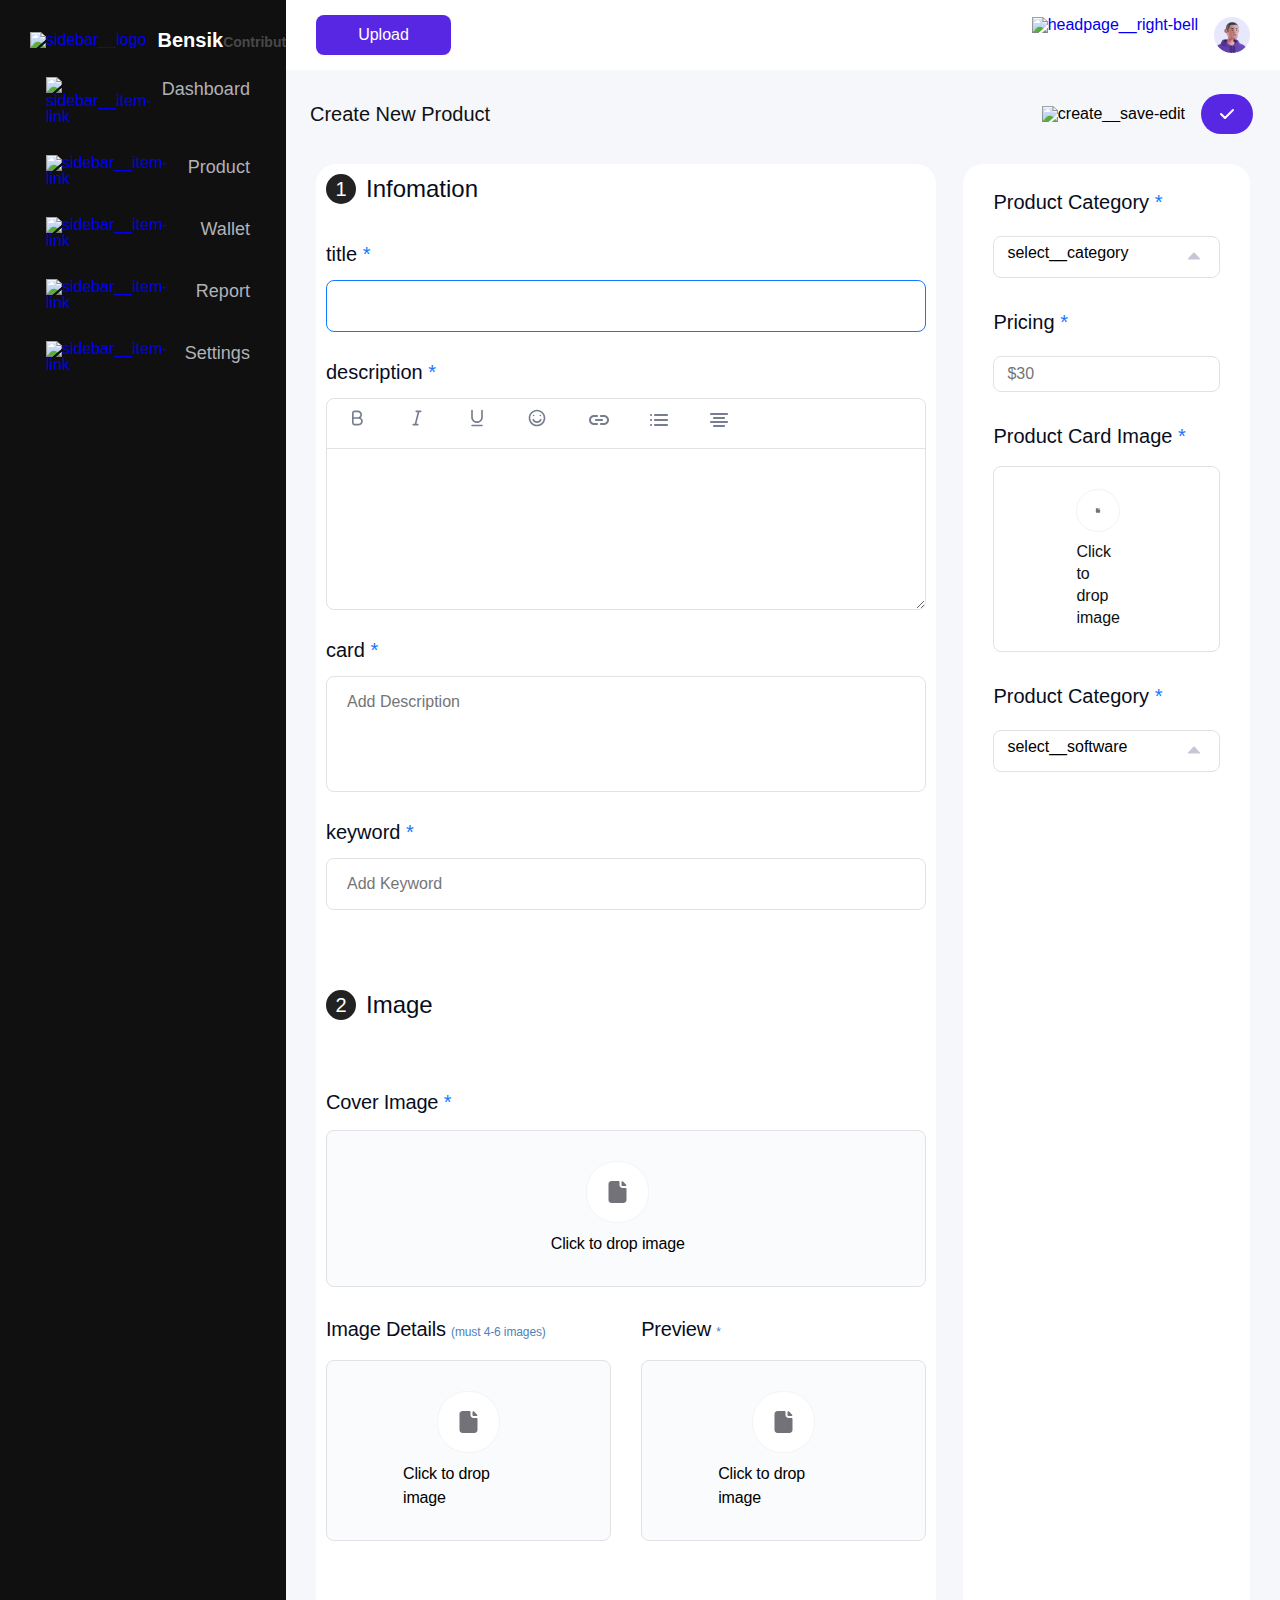
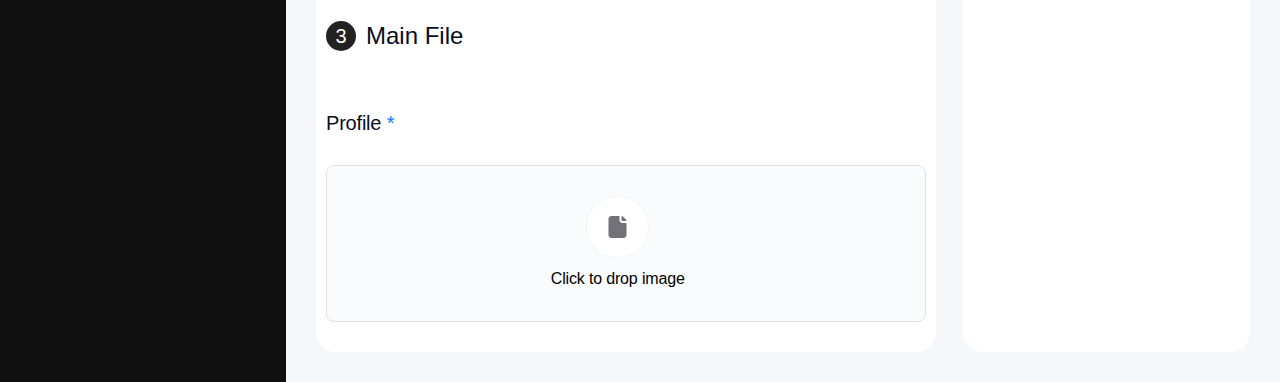
==== product.html @ 9f1c8b5d "HCM update" ====
<!DOCTYPE html>
<html lang="en">

<head>
    <meta charset="UTF-8">
    <meta name="viewport" content="width=device-width, initial-scale=1.0">
    <title>Document</title>
    <link rel="stylesheet" href="./style.css">
    <link href="https://fonts.cdnfonts.com/css/satoshi" rel="stylesheet" />
</head>

<body>
    <div class="container">
        <div class="sidebar">
            <div class="sidebar__dropdown">
                <a href="#" class="sidebar__lattermark">
                    <div class="sidebar__logo">
                        <img src="./img/logo.svg" alt="sidebar__logo">
                    </div>
                    <p class="sidebar__text">Bensik<span class="sidebar__text--dark">Contributor</span></p>
                </a>
                <ul class="sidebar__items">
                    <li class="sidebar__item">
                        <a href="#" class="sidebar__item-link">
                            <img src="./img/Line.svg" alt="sidebar__item-link" class="sidebar__item-icon">
                            <span class="sidebar__item-link-text">Dashboard</span>
                        </a>
                    </li>
                    <li class="sidebar__item">
                        <a href="#" class="sidebar__item-link">
                            <img src="./img/Frame 6.svg" alt="sidebar__item-link" class="sidebar__item-icon">
                            <span class="sidebar__item-link-text">Product</span>
                        </a>
                    </li>
                    <li class="sidebar__item">
                        <a href="#" class="sidebar__item-link">
                            <img src="./img/wallet.svg" alt="sidebar__item-link" class="sidebar__item-icon">
                            <span class="sidebar__item-link-text">Wallet</span>
                        </a>
                    </li>
                    <li class="sidebar__item">
                        <a href="#" class="sidebar__item-link">
                            <img src="./img/iconspace_Board_25px.svg" alt="sidebar__item-link"
                                class="sidebar__item-icon">
                            <span class="sidebar__item-link-text">Report</span>
                        </a>
                    </li>
                    <li class="sidebar__item">
                        <a href="#" class="sidebar__item-link">
                            <img src="./img/setting.svg" alt="sidebar__item-link" class="sidebar__item-icon">
                            <span class="sidebar__item-link-text">Settings</span>
                        </a>
                    </li>
                </ul>
            </div>
        </div>
        <div class="main__page">
            <div class="headpage">
                <div class="headpage__top">

                    <div class="headpage__button">
                        <button class="headpage__btn">Upload</button>

                    </div>

                    <a href="#" class="headpage__right">
                        <img src="./img/bell.svg" alt="headpage__right-bell" class="headpage__right-bell">
                        <img src="./img/avator.png" alt="headpage__right-ava" class="headpage__right-ava">
                    </a>
                </div>

            </div>
            <!-- responsive head -->
            <div class="mheadpage">
                <div class="mheadpage__top">
                    <div class="mheadpage__left">
                        <div class="mheadpage__left-toogle">
                            <img src="./img/Menu.svg" alt="mheadpage__left-btn">
                        </div>
                        <a href="#" class="mheadpage__left-img">
                            <img src="./img/logo.svg" alt="mheadpage__left-img">
                        </a>
                    </div>
                    <div class="mheadpage__right">
                        <div class="mheadpage__button">
                            <button class="mheadpage__btn">Upload</button>
                        </div>
                        <a href="#" class="mheadpage__right-ava">
                            <img src="./img/avator.png" alt="mheadpage__right-ava">
                        </a>


                    </div>
                </div>
            </div>
            <div class="create">
                <div class="create__bar">


                    <h2 class="create__text">Create New Product</h2>
                    <div class="create__buttons">
                        <div class="create__save">
                            <img src="./img/edit.svg" alt="create__save-edit" class="create__save-edit">
                            <span class="create__save-text">Save draft</span>
                        </div>
                        <div class="create__publish">
                            <img src="./img/check.svg" alt="create__publish-check" class="create__publish-check">
                            <span class="create__save-text">Publish</span>
                        </div>
                    </div>
                </div>
            </div>
            <!-- responsive create -->
            <div class="mcreate">
                <div class="create__bar">
                    <h2 class="create__text">Create New Product</h2>
                    <div class="create__buttons">
                        <div class="create__save">
                            <img src="./img/edit.svg" alt="create__save-edit" class="create__save-edit">

                        </div>
                        <div class="create__publish">
                            <img src="./img/check.svg" alt="create__publish-check" class="create__publish-check">

                        </div>
                    </div>
                </div>
            </div>
            <section class="product">
                <div class="informations">
                    <div class="info">
                        <div class="info__texts">
                            <p class="info__num">1 </p>
                            <h2 class="info__text">Infomation</h2>
                        </div>
                        <div class="info__title">
                            <p class="info__title-text">title <span>*</span></p>
                            <input type="text" class="info__input">
                        </div>
                        <div class="info__description">
                            <p class="info__description-text">description <span>*</span></p>
                            <div class="info__description-list">
                                <ul class="info__description-items">
                                    <li class="info__description-item">
                                        <img src="./img/light.svg" alt="light">
                                    </li>
                                    <li class="info__description-item">
                                        <img src="./img/italic.svg" alt="italic">
                                    </li>
                                    <li class="info__description-item">
                                        <img src="./img/underline.svg" alt="underline">
                                    </li>
                                    <li class="info__description-item">
                                        <img src="./img/smile.svg" alt="smile">
                                    </li>
                                    <li class="info__description-item">
                                        <img src="./img/ui.svg" alt="ui">
                                    </li>
                                    <li class="info__description-item">
                                        <img src="./img/list.svg" alt="list">
                                    </li>
                                    <li class="info__description-item">
                                        <img src="./img/align.svg" alt="align">
                                    </li>
                                </ul>
                                <textarea name="" id="" cols="30" rows="10"></textarea>
                            </div>
                        </div>
                        <div class="info__card">
                            <p class="info__card-text">card <span>*</span></p>
                            <input type="text" placeholder="Add Description" class="info__add">
                        </div>
                        <div class="info__keyword">
                            <p class="info__keyword-text">keyword <span>*</span></p>
                            <input type="text" placeholder="Add Keyword" class="info__key">
                        </div>

                    </div>

                    <div class="image">
                        <div class="image__form">
                            <div class="image__texts">
                                <p class="image__num">2 </p>
                                <h2 class="image__text">Image</h2>
                            </div>
                            <div class="image__cover">
                                <p class="image__cover-text">Cover Image <span>*</span></p>
                                <div class="image__click">
                                    <a href="#" class="click">
                                        <div class="drop">
                                            <img src="./img/dropimg.svg" alt="drop">
                                        </div>

                                        <p class="click__link">Click to drop image</p>
                                    </a>

                                </div>
                            </div>
                            <ul class="image__details">
                                <li class="detail">
                                    <p class="image__detail">Image Details <span>(must 4-6 images)</span></p>

                                    <div class="drop__detail">
                                        <a href="#" class="click__detail">
                                            <div class="drop">

                                                <img src="./img/dropimg.svg" alt="drop__img">
                                            </div>
                                            <p class="click__link">Click to drop image</p>
                                        </a>
                                    </div>
                                </li>
                                <li class="detail">
                                    <p class="image__detail">Preview <span>*</span></p>

                                    <div class="drop__detail">
                                        <a href="#" class="click__detail">
                                            <div class="drop">
                                                <img src="./img/dropimg.svg" alt="click__detail">
                                            </div>
                                            <p class="click__link">Click to drop image</p>
                                        </a>
                                    </div>
                                </li>
                            </ul>
                        </div>
                    </div>
                    <div class="mainfile">
                        <div class="mainfile__texts">
                            <p class="mainfile__num">3 </p>
                            <h2 class="mainfile__text">Main File</h2>
                        </div>
                        <div class="mainfile__cover">
                            <div class="mainfile__form">
                                <p class="mainfile__cover-text">Profile <span>*</span></p>
                                <div class="mainfile__click">
                                    <a href="#" class="click">
                                        <div class="drop">
                                            <img src="./img/dropimg.svg" alt="drop">
                                        </div>

                                        <p class="click__link">Click to drop image</p>
                                    </a>

                                </div>
                            </div>
                        </div>
                    </div>
                    <!-- responsive inform -->
                    <div class="minformations">
                        <div class="category">
                            <div class="category__texts">
                                <p class="category__text">Product Category <span>*</span></p>
                            </div>
                            <div class="select">
                                <div class="selection">
                                    <p class="selection__category">select__category</p>
                                    <a href="#" class="select__arrow">
                                        <img src="./img/arrow-up.svg" alt="select__arrow">
                                    </a>
                                </div>
                            </div>

                        </div>
                        <div class="pricing">
                            <p class="pricing__text">Pricing <span>*</span></p>
                            <input type="text" class="pricing__input" placeholder="$30">

                        </div>
                        <div class="product__card">
                            <p class="product__card-text">Product Card Image <span>*</span></p>
                            <div class="product__click">
                                <a href="#" class="click">
                                    <div class="drop">
                                        <img src="./img/dropimg.svg" alt="drop">
                                    </div>

                                    <p class="click__link">Click to drop image</p>
                                </a>

                            </div>
                        </div>
                        <div class="software">
                            <div class="software__texts">
                                <p class="software__text">Product Category <span>*</span></p>
                            </div>
                            <div class="select">
                                <div class="selection">
                                    <p class="selection__category">select__software</p>
                                    <a href="#" class="select__arrow">
                                        <img src="./img/arrow-up.svg" alt="select__arrow">
                                    </a>
                                </div>
                            </div>

                        </div>
                    </div>
                </div>
                <div class="informations__left">
                    <div class="informations__left-wrap">

                        <div class="category">
                            <div class="category__texts">
                                <p class="category__text">Product Category <span>*</span></p>
                            </div>
                            <div class="select">
                                <div class="selection">
                                    <p class="selection__category">select__category</p>
                                    <a href="#" class="select__arrow">
                                        <img src="./img/arrow-up.svg" alt="select__arrow">
                                    </a>
                                </div>
                            </div>

                        </div>
                        <div class="pricing">
                            <p class="pricing__text">Pricing <span>*</span></p>
                            <input type="text" class="pricing__input" placeholder="$30">

                        </div>
                        <div class="product__card">
                            <p class="product__card-text">Product Card Image <span>*</span></p>
                            <div class="product__click">
                                <a href="#" class="click">
                                    <div class="drop">
                                        <img src="./img/dropimg.svg" alt="drop">
                                    </div>

                                    <p class="click__link">Click to drop image</p>
                                </a>

                            </div>
                        </div>
                        <div class="software">
                            <div class="software__texts">
                                <p class="software__text">Product Category <span>*</span></p>
                            </div>
                            <div class="select">
                                <div class="selection">
                                    <p class="selection__category">select__software</p>
                                    <a href="#" class="select__arrow">
                                        <img src="./img/arrow-up.svg" alt="select__arrow">
                                    </a>
                                </div>
                            </div>

                        </div>
                    </div>
                </div>
            </section>
        </div>
    </div>
</body>

</html>
---- style.css ----
*,
*:before,
*:after {
  box-sizing: border-box;
}

* {
  margin: 0;
  padding: 0;
  font: inherit;
}

img,
picture,
svg,
video {
  display: block;
  max-width: 100%;
}

input,
select,
textarea {
  background-color: transparent;
  outline: none;
}

button {
  cursor: pointer;
  background-color: transparent;
  outline: none;
  border: 0;
}

ul li {
  list-style: none;
}

body {
  min-height: 100vh;
  font-weight: 400;
  font-size: 16px;
  line-height: 1;
  font-family: "satoshi", sans-serif;
}

a {
  text-decoration: none;
}

.container {
  margin: 0 auto;
  display: flex;
  background-color: #f5f7fb;
}

.sidebar {
  max-width: 286px;
  background-color: #101010;
  display: flex;
  padding: 30px;
  align-items: flex-start;
  gap: 10px;
  flex-shrink: 0;
}
.sidebar .sidebar__dropdown {
  display: flex;
  flex-direction: column;
  align-items: flex-start;
  gap: 12px;
}
.sidebar .sidebar__dropdown .sidebar__lattermark {
  display: flex;
  align-items: center;
  gap: 11px;
}
.sidebar .sidebar__dropdown .sidebar__lattermark .sidebar__text {
  color: #fff;
  font-size: 20px;
  font-weight: 600;
}
.sidebar .sidebar__dropdown .sidebar__lattermark .sidebar__text .sidebar__text--dark {
  color: #484848;
  font-size: 14px;
  font-weight: 600;
}
.sidebar .sidebar__dropdown .sidebar__item {
  width: 100%;
  display: flex;
  padding: 15px 87px 15px 16px;
  flex-direction: column;
  align-items: flex-start;
  gap: 10px;
  cursor: pointer;
}
.sidebar .sidebar__dropdown .sidebar__item .sidebar__item-link:hover .sidebar__item-link-text,
.sidebar .sidebar__dropdown .sidebar__item .sidebar__item-link:hover .sidebar__item-icon {
  color: #f5f7fb;
}
.sidebar .sidebar__dropdown .sidebar__item .sidebar__item-link {
  width: 100%;
  display: flex;
  align-items: flex-start;
  gap: 10px;
  transition: all 0.2s ease;
}
.sidebar .sidebar__dropdown .sidebar__item .sidebar__item-link .sidebar__item-link-text {
  color: #b2b2b8;
  font-size: 18px;
  font-weight: 500;
  line-height: 24px; /* 133.333% */
}
.sidebar .sidebar__dropdown .sidebar__item:hover {
  border-radius: 15px;
  background-color: #26282e;
}
.sidebar .sidebar__dropdown .sidebar__item:hover .sidebar__item-link span {
  width: 100%;
  color: #fff;
}

.main__page {
  width: 100%;
}

.mheadpage {
  display: none;
}

.headpage {
  display: flex;
  background-color: #fff;
  flex-direction: column;
  align-items: flex-start;
  gap: 10px;
}
.headpage .headpage__top {
  width: 100%;
  padding: 15px 30px;
  display: flex;
  align-items: center;
  justify-content: space-between;
}
.headpage .headpage__top .headpage__button {
  display: flex;
  width: 135px;
  height: 40px;
  padding: 10px;
  justify-content: center;
  align-items: center;
  gap: 10px;
  border-radius: 8px;
  cursor: pointer;
  background: #5827e4;
}
.headpage .headpage__top .headpage__button .headpage__btn {
  color: #fff;
  font-size: 16px;
  font-weight: 500;
  line-height: 22px; /* 137.5% */
}
.headpage .headpage__top .headpage__right {
  display: flex;
  gap: 16px;
}
.headpage .headpage__top .headpage__right-ava {
  width: 36px;
  height: 36px;
}

.main__page-wrap {
  background-color: #f5f7fb;
  padding: 0 30px;
}

.mcomponents {
  display: none;
}

.components {
  width: 100%;
  background-color: #f5f7fb;
  border-bottom: 1px solid #e9eaec;
}
.components .components__items {
  display: flex;
  gap: 90px;
  background-color: #f5f7fb;
}
.components .components__items .components__item {
  color: #929cad;
  font-size: 20px;
  font-weight: 500;
  line-height: 28px; /* 140% */
  padding: 40px 0;
  cursor: pointer;
  position: relative;
}
.components .components__items .components__item::after {
  content: "";
  position: absolute;
  bottom: 0;
  left: 0;
  width: 100%;
  height: 1px;
}
.components .components__items .components__item:hover {
  color: #101010;
}
.components .components__items .components__item:hover::after {
  background-color: #5827e4;
}

.upload {
  margin-top: 39px;
  width: 100%;
  padding: 10px;
  border-radius: 14px;
  background: #fff;
  max-height: 800px;
  overflow-y: scroll;
  overflow-x: scroll;
}
.upload table {
  width: 100%;
  border-collapse: collapse;
}
.upload table #choice,
.upload table #choice1 {
  width: 24px;
  height: 24px;
  flex-shrink: 0;
}
.upload table thead th {
  position: sticky;
  top: 0;
  padding: 10px;
  background-color: #f5f7fb;
  color: #101010;
  color: #929cad;
  font-size: 16px;
  font-weight: 500;
  text-align: left;
  line-height: 22px; /* 137.5% */
}
.upload table thead tr th:last-child {
  padding: 0 10px 0 0;
}
.upload table tbody td {
  padding: 10px;
  word-break: break-all;
  text-align: left;
  color: #555964;
  font-size: 16px;
  font-weight: 500;
  line-height: 22px; /* 137.5% */
}
.upload table tbody td .table__img {
  width: 80px;
  height: 70px;
  -o-object-fit: cover;
     object-fit: cover;
  border: 6px;
}
.upload table tbody td .table__link {
  display: flex;
  justify-content: flex-start;
  gap: 20px;
}

.mcreate {
  display: none;
}

.create {
  width: 100%;
  padding: 44px 30px 49px 30px;
  background-color: #f5f7fb;
}
.create .create__bar {
  width: 100%;
  display: flex;
  justify-content: space-between;
  background-color: #f5f7fb;
}
.create .create__bar .create__text {
  color: #101010;
  font-size: 30px;
  font-weight: 500;
  line-height: 40px; /* 133.333% */
}
.create .create__bar .create__buttons {
  display: flex;
  align-items: center;
  gap: 16px;
  font-size: 16px;
  font-weight: 500;
}
.create .create__bar .create__buttons .create__save {
  display: flex;
  align-items: center;
  padding: 8px 14px;
  gap: 9px;
  color: #6e7581;
  cursor: pointer;
}
.create .create__bar .create__buttons .create__publish {
  display: flex;
  align-items: center;
  gap: 9px;
  padding: 8px 14px;
  border-radius: 20px;
  background-color: #5827e4;
  color: #fff;
  cursor: pointer;
}

.product {
  width: 100%;
  display: flex;
  background-color: #f5f7fb;
  gap: 27px;
  padding: 30px;
}

.informations {
  display: flex;
  padding: 10px;
  align-items: flex-start;
  flex-direction: column;
  border-radius: 20px;
  background-color: #fff;
  width: 100%;
}
.informations .info {
  width: 100%;
}
.informations .info .info__texts {
  display: flex;
  width: 100%;
  margin-bottom: 40px;
  align-items: center;
  gap: 10px;
}
.informations .info .info__texts .info__num {
  display: flex;
  width: 30px;
  height: 30px;
  padding: 10px 10px;
  flex-direction: column;
  justify-content: center;
  align-items: center;
  gap: 10px;
  color: #fff;
  font-size: 20px;
  font-weight: 500;
  border-radius: 30px;
  background-color: #232222;
}
.informations .info .info__texts .info__text {
  color: #080d1c;
  font-size: 24px;
  font-weight: 500;
}
.informations .info .info__title {
  width: 100%;
  display: flex;
  flex-direction: column;
  align-items: flex-start;
  gap: 16px;
  margin-bottom: 30px;
}
.informations .info .info__title .info__title-text {
  color: #080d1c;
  font-size: 20px;
  font-weight: 500;
}
.informations .info .info__title span {
  color: #107aff;
  font-size: 20px;
  font-weight: 500;
}
.informations .info .info__title .info__input {
  display: flex;
  width: 100%;
  padding: 16px 20px;
  align-items: flex-start;
  gap: 10px;
  border-radius: 8px;
  border: 1px solid #107aff;
}
.informations .info .info__description {
  display: flex;
  flex-direction: column;
  align-items: flex-start;
  gap: 16px;
  margin-bottom: 30px;
}
.informations .info .info__description .info__description-text {
  color: #080d1c;
  font-size: 20px;
  font-weight: 500;
}
.informations .info .info__description .info__description-text span {
  color: #107aff;
  font-size: 20px;
  font-weight: 500;
}
.informations .info .info__description .info__description-list {
  width: 100%;
  padding-top: 9px;
  display: flex;
  flex-direction: column;
  justify-content: center;
  align-items: flex-start;
  gap: 10px;
  border-radius: 8px;
  border: 1px solid #e0e2e6;
  overflow: hidden;
}
.informations .info .info__description .info__description-list .info__description-items {
  display: flex;
  padding-left: 20px;
  align-items: center;
  gap: 30px;
}
.informations .info .info__description .info__description-list .info__description-items .info__description-item {
  width: 30px;
  height: 30px;
}
.informations .info .info__description .info__description-list textarea {
  width: 100%;
  border-bottom: 0;
  border-left: 0;
  border-right: 0;
  border-top: 1px solid #e0e2e6;
}
.informations .info .info__card {
  width: 100%;
  display: flex;
  flex-direction: column;
  gap: 16px;
  align-items: flex-start;
}
.informations .info .info__card .info__card-text {
  color: #080d1c;
  font-size: 20px;
  font-weight: 500;
}
.informations .info .info__card .info__card-text span {
  color: #107aff;
  font-size: 20px;
  font-weight: 500;
}
.informations .info .info__card .info__add {
  display: flex;
  width: 100%;
  padding: 16px 20px 80px 20px;
  align-items: flex-start;
  gap: 10px;
  border-radius: 8px;
  border: 1px solid #e0e2e6;
}
.informations .info .info__keyword {
  margin-top: 30px;
  display: flex;
  flex-direction: column;
  align-items: flex-start;
  gap: 16px;
}
.informations .info .info__keyword .info__keyword-text {
  color: #080d1c;
  font-size: 20px;
  font-weight: 500;
}
.informations .info .info__keyword .info__keyword-text span {
  color: #107aff;
  font-size: 20px;
  font-weight: 500;
}
.informations .info .info__keyword .info__key {
  display: flex;
  width: 100%;
  padding: 16px 20px;
  align-items: flex-start;
  gap: 10px;
  border-radius: 8px;
  border: 1px solid #e0e2e6;
}
.informations .image {
  margin-top: 60px;
  width: 100%;
}
.informations .image .image__form {
  width: 100%;
  padding: 20px 0;
  border-radius: 20px;
  display: flex;
  flex-direction: column;
  justify-content: center;
  align-items: flex-start;
  gap: 30px;
}
.informations .image .image__texts {
  display: flex;
  width: 100%;
  margin-bottom: 40px;
  align-items: center;
  gap: 10px;
}
.informations .image .image__texts .image__text {
  color: #080d1c;
  font-size: 24px;
  font-weight: 500;
}
.informations .image .image__texts .image__num {
  display: flex;
  width: 30px;
  height: 30px;
  padding: 10px 10px;
  flex-direction: column;
  justify-content: center;
  align-items: center;
  gap: 10px;
  color: #fff;
  font-size: 20px;
  font-weight: 500;
  border-radius: 30px;
  background-color: #232222;
}
.informations .image .image__cover {
  width: 100%;
  display: flex;
  flex-direction: column;
  align-items: flex-start;
  gap: 16px;
}
.informations .image .image__cover .image__cover-text {
  color: #080d1c;
  font-size: 20px;
  font-weight: 500;
  line-height: 24px;
  letter-spacing: -0.2px;
}
.informations .image .image__cover .image__cover-text span {
  color: #107aff;
  font-size: 20px;
  font-weight: 500;
  line-height: 24px;
  letter-spacing: -0.2px;
}
.informations .image .image__cover .image__click {
  width: 100%;
  display: flex;
  padding: 30px 99px 30px 82px;
  flex-direction: column;
  align-items: center;
  gap: 10px;
  border-radius: 8px;
  background-color: #f9fbfc;
  border-radius: 8px;
  border: 1px solid #e0e2e6;
}
.informations .image .image__cover .image__click .click {
  display: flex;
  flex-direction: column;
  align-items: center;
  gap: 9px;
}
.informations .image .image__cover .image__click .click .drop {
  display: flex;
  flex-shrink: 0;
  padding: 18px;
  justify-content: center;
  align-items: center;
  gap: 10px;
  border-radius: 30px;
  border: 1px solid #f2f4f5;
  background-color: #fff;
}
.informations .image .image__cover .image__click .click .click__link {
  color: #000;
  font-size: 16px;
  font-weight: 400;
  line-height: 24px; /* 150% */
  letter-spacing: -0.16px;
}
.informations .image .image__details {
  display: flex;
  justify-content: flex-start;
  max-width: 100%;
  gap: 30px;
}
.informations .image .image__details .detail {
  display: flex;
  flex-direction: column;
  align-items: flex-start;
  gap: 16px;
}
.informations .image .image__details .detail .image__detail {
  color: #080d1c;
  font-size: 20px;
  font-weight: 500;
  line-height: 24px; /* 120% */
  letter-spacing: -0.2px;
}
.informations .image .image__details .detail .image__detail span {
  color: #4d83ba;
  font-size: 12px;
  font-weight: 400;
  line-height: 24px;
  letter-spacing: -0.12px;
}
.informations .image .image__details .detail .drop__detail {
  display: flex;
  padding: 30px 76px;
  flex-direction: column;
  width: 100%;
  align-items: center;
  gap: 10px;
  background-color: #f9fbfc;
  border-radius: 8px;
  border: 1px solid #e0e2e6;
}
.informations .image .image__details .detail .drop__detail .click__detail {
  display: flex;
  flex-direction: column;
  align-items: center;
  gap: 9px;
}
.informations .image .image__details .detail .drop__detail .click__detail .drop {
  display: flex;
  flex-shrink: 0;
  padding: 18px;
  gap: 10px;
  border-radius: 30px;
  border: 1px solid #f2f4f5;
  background-color: #fff;
}
.informations .image .image__details .detail .drop__detail .click__detail .click__link {
  color: #000;
  font-size: 16px;
  font-weight: 400;
  line-height: 24px; /* 150% */
  letter-spacing: -0.16px;
}
.informations .mainfile {
  width: 100%;
  margin-top: 60px;
}
.informations .mainfile .mainfile__form {
  width: 100%;
  padding: 20px 0;
  border-radius: 20px;
  display: flex;
  flex-direction: column;
  justify-content: center;
  align-items: flex-start;
  gap: 30px;
}
.informations .mainfile .mainfile__texts {
  display: flex;
  width: 100%;
  margin-bottom: 40px;
  align-items: center;
  gap: 10px;
}
.informations .mainfile .mainfile__texts .mainfile__text {
  color: #080d1c;
  font-size: 24px;
  font-weight: 500;
}
.informations .mainfile .mainfile__texts .mainfile__num {
  display: flex;
  width: 30px;
  height: 30px;
  padding: 10px 10px;
  flex-direction: column;
  justify-content: center;
  align-items: center;
  gap: 10px;
  color: #fff;
  font-size: 20px;
  font-weight: 500;
  border-radius: 30px;
  background-color: #232222;
}
.informations .mainfile .mainfile__cover {
  display: flex;
  flex-direction: column;
  align-items: flex-start;
  gap: 16px;
}
.informations .mainfile .mainfile__cover .mainfile__cover-text {
  color: #080d1c;
  font-size: 20px;
  font-weight: 500;
  line-height: 24px;
  letter-spacing: -0.2px;
}
.informations .mainfile .mainfile__cover .mainfile__cover-text span {
  color: #107aff;
  font-size: 20px;
  font-weight: 500;
  line-height: 24px;
  letter-spacing: -0.2px;
}
.informations .mainfile .mainfile__cover .mainfile__click {
  width: 100%;
  display: flex;
  padding: 30px 99px 30px 82px;
  flex-direction: column;
  align-items: center;
  gap: 10px;
  border-radius: 8px;
  background-color: #f9fbfc;
  border-radius: 8px;
  border: 1px solid #e0e2e6;
}
.informations .mainfile .mainfile__cover .mainfile__click .click {
  width: 100%;
  display: flex;
  justify-content: center;
  flex-direction: column;
  align-items: center;
  gap: 9px;
}
.informations .mainfile .mainfile__cover .mainfile__click .click .drop {
  display: flex;
  padding: 18px;
  flex-shrink: 0;
  justify-content: center;
  align-items: center;
  gap: 10px;
  border-radius: 30px;
  border: 1px solid #f2f4f5;
  background-color: #fff;
}
.informations .mainfile .mainfile__cover .mainfile__click .click .click__link {
  color: #000;
  font-size: 16px;
  font-weight: 400;
  line-height: 24px; /* 150% */
  letter-spacing: -0.16px;
}

.minformations {
  display: none;
}

.informations__left {
  display: flex;
  flex-direction: column;
  height: auto;
  padding: 24px 30px;
  align-items: flex-start;
  gap: 30px;
  border-radius: 20px;
  background-color: #fff;
}

.informations__left-wrap {
  width: 100%;
  display: flex;
  justify-content: center;
  height: auto;
  flex-direction: column;
  align-items: flex-start;
  gap: 30px;
}

.category {
  width: 100%;
  display: flex;
  flex-direction: column;
  align-items: flex-start;
  gap: 20px;
}
.category .category__text {
  color: #080d1c;
  font-size: 20px;
  font-weight: 500;
  line-height: 28px; /* 140% */
}
.category .category__text span {
  color: #107aff;
  font-size: 20px;
  font-weight: 500;
  line-height: 28px;
}
.category .select {
  display: flex;
  width: 100%;
  padding: 8px 13px;
  flex-direction: column;
  align-items: flex-start;
  gap: 10px;
  border-radius: 8px;
  border: 1px solid #e0e2e6;
}
.category .select .selection {
  width: 100%;
  display: flex;
  align-items: flex-start;
  justify-content: space-between;
}

.pricing {
  width: 100%;
  display: flex;
  flex-direction: column;
  align-items: flex-start;
  gap: 20px;
}
.pricing .pricing__text {
  color: #080d1c;
  font-size: 20px;
  font-weight: 500;
  line-height: 28px; /* 140% */
}
.pricing .pricing__text span {
  color: #107aff;
  font-size: 20px;
  font-weight: 500;
  line-height: 28px;
}
.pricing .pricing__input {
  width: 100%;
  display: flex;
  padding: 8px 13px;
  flex-direction: column;
  align-items: flex-start;
  gap: 10px;
  border-radius: 8px;
  border: 1px solid #e0e2e6;
}

.product__card {
  width: 100%;
  display: flex;
  flex-direction: column;
  align-items: flex-start;
  gap: 16px;
}
.product__card .product__card-text {
  color: #080d1c;
  font-size: 20px;
  font-weight: 500;
  line-height: 28px; /* 140% */
}
.product__card .product__card-text span {
  color: #107aff;
  font-size: 20px;
  font-weight: 500;
  line-height: 28px;
}
.product__card .product__click {
  width: 100%;
  display: flex;
  padding: 22px 99px 22px 82px;
  flex-direction: column;
  align-items: center;
  gap: 10px;
  border-radius: 8px;
  border: 1px solid #e0e2e6;
}
.product__card .product__click .click {
  display: flex;
  flex-direction: column;
  align-items: center;
  gap: 9px;
}
.product__card .product__click .click .drop {
  display: flex;
  padding: 18px;
  justify-content: center;
  align-items: center;
  gap: 10px;
  border-radius: 30px;
  border: 1px solid #f2f4f5;
  background-color: #fff;
}
.product__card .product__click .click .click__link {
  color: #101010;
  font-size: 16px;
  font-style: normal;
  font-weight: 400;
  line-height: 22px; /* 137.5% */
}

.software {
  width: 100%;
  display: flex;
  flex-direction: column;
  align-items: flex-start;
  gap: 20px;
}
.software .software__text {
  color: #080d1c;
  font-size: 20px;
  font-weight: 500;
  line-height: 28px; /* 140% */
}
.software .software__text span {
  color: #107aff;
  font-size: 20px;
  font-weight: 500;
  line-height: 28px;
}
.software .select {
  width: 100%;
  display: flex;
  padding: 8px 13px;
  flex-direction: column;
  align-items: flex-start;
  gap: 10px;
  border-radius: 8px;
  border: 1px solid #e0e2e6;
}
.software .select .selection {
  width: 100%;
  display: flex;
  align-items: flex-start;
  justify-content: space-between;
}

.toggle {
  width: 24px;
  height: 24px;
  display: none;
}

@media screen and (max-width: 1023.98px) {
  .sidebar {
    display: none;
  }
  .headpage {
    display: none;
  }
  .mheadpage {
    display: block;
    max-width: 100%;
    background-color: #fff;
    padding: 12px 24px;
  }
  .mheadpage__top {
    display: flex;
    align-items: center;
    justify-content: space-between;
    padding: 12px 24px;
  }
  .mheadpage__top .mheadpage__left {
    display: flex;
    align-items: center;
    gap: 16px;
  }
  .mheadpage__top .mheadpage__left .mheadpage__left-toogle {
    width: 24px;
    height: 24px;
  }
  .mheadpage__top .mheadpage__left .mheadpage__left-img {
    width: 40px;
    height: 40px;
  }
  .mheadpage__top .mheadpage__right {
    display: flex;
    align-items: center;
    gap: 12px;
  }
  .mheadpage__top .mheadpage__right .mheadpage__button {
    display: flex;
    width: 135px;
    height: 40px;
    padding: 10px;
    justify-content: center;
    align-items: center;
    gap: 10px;
    border-radius: 8px;
    cursor: pointer;
    background: #5827e4;
  }
  .mheadpage__top .mheadpage__right .mheadpage__button .mheadpage__btn {
    color: #fff;
    font-size: 16px;
    font-weight: 500;
    line-height: 22px;
  }
  .mheadpage__top .mheadpage__right .mheadpage__right-ava {
    width: 36px;
    height: 36px;
  }
  .product {
    margin: 0 auto;
  }
  .informations__left {
    display: none;
  }
  .informations {
    max-width: 100%;
    display: flex;
    padding: 30px 20px;
    margin: 0 auto;
    align-items: flex-start;
    gap: 10px;
  }
  .minformations {
    width: 100%;
    display: block;
  }
}
@media screen and (max-width: 767.98px) {
  .components {
    display: none;
  }
  .mcomponents {
    display: block;
    margin: 24px 0;
  }
  .main__page-wrap {
    padding: 0 24px;
  }
  .mcomponents__dropdown-items {
    display: flex;
    align-items: center;
    justify-content: space-between;
    width: 100%;
    padding: 7px 16px;
    gap: 10px;
    border-radius: 30px;
    border-color: transparent;
    background-color: #fff;
  }
  .mcomponents__dropdown-items .mcomponents__dropdown-items-num {
    color: #929cad;
    font-size: 16px;
    font-weight: 500;
    line-height: 22px;
  }
  .upload {
    margin: 0;
  }
}
.create {
  display: none;
}

.mcreate {
  display: block;
}

.mcreate {
  width: 100%;
  padding: 24px 27px 0 24px;
}
.mcreate .create__bar {
  display: flex;
  align-items: center;
  justify-content: space-between;
}
.mcreate h2 {
  color: #101010;
  font-size: 20px;
  font-weight: 500;
  line-height: 28px; /* 140% */
}
.mcreate .create__buttons {
  display: flex;
  align-items: center;
  gap: 16px;
}
.mcreate .create__buttons .create__publish {
  display: flex;
  padding: 8px 14px;
  flex-direction: column;
  align-items: flex-start;
  gap: 10px;
  border-radius: 20px;
  background: #5827e4;
}/*# sourceMappingURL=style.css.map */
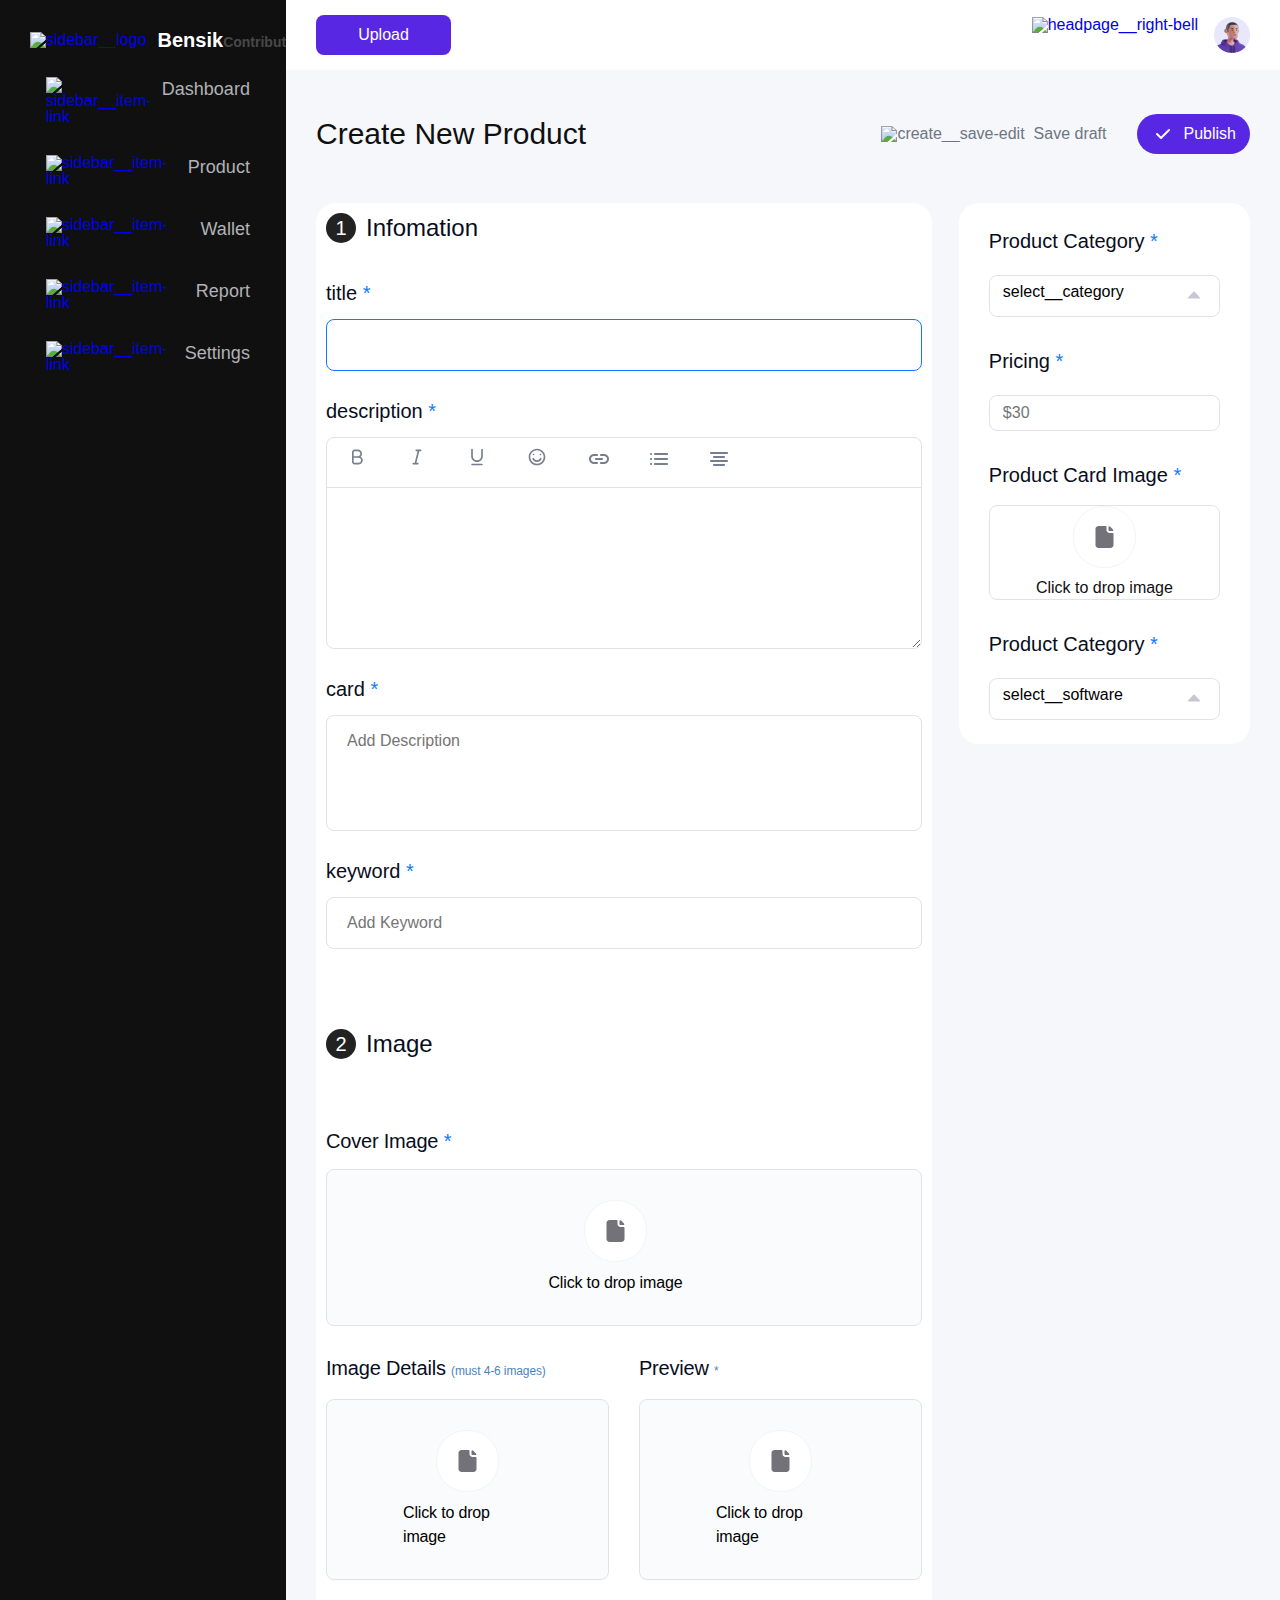
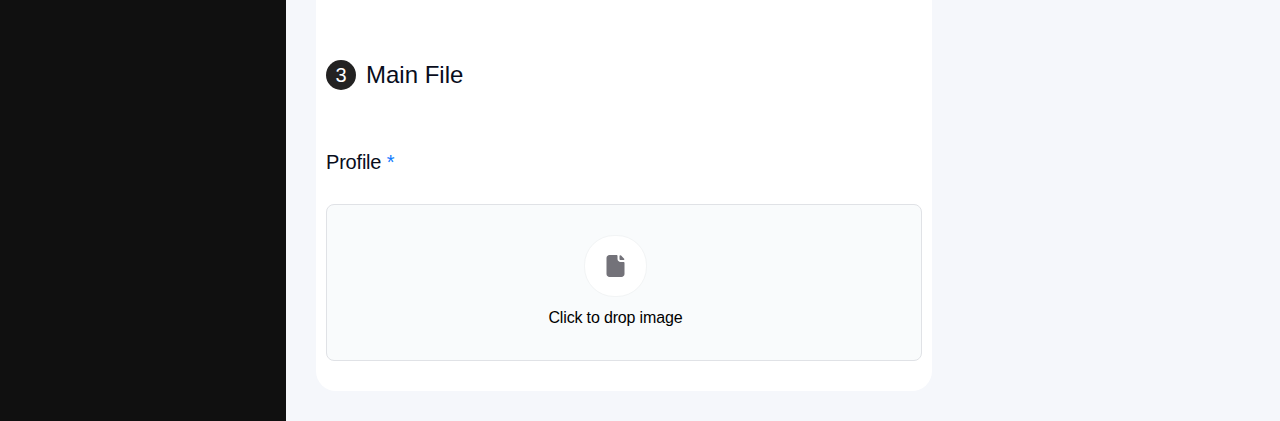
==== commit dd1356fb: "haclathon update" ====
--- a/product.html
+++ b/product.html
@@ -93,10 +93,9 @@
                     </div>
                 </div>
             </div>
+            
             <div class="create">
                 <div class="create__bar">
-
-
                     <h2 class="create__text">Create New Product</h2>
                     <div class="create__buttons">
                         <div class="create__save">
@@ -112,14 +111,14 @@
             </div>
             <!-- responsive create -->
             <div class="mcreate">
-                <div class="create__bar">
-                    <h2 class="create__text">Create New Product</h2>
-                    <div class="create__buttons">
-                        <div class="create__save">
+                <div class="mcreate__bar">
+                    <h2 class="mcreate__text">Create New Product</h2>
+                    <div class="mcreate__buttons">
+                        <div class="mcreate__save">
                             <img src="./img/edit.svg" alt="create__save-edit" class="create__save-edit">
 
                         </div>
-                        <div class="create__publish">
+                        <div class="mcreate__publish">
                             <img src="./img/check.svg" alt="create__publish-check" class="create__publish-check">
 
                         </div>
@@ -297,55 +296,55 @@
                     </div>
                 </div>
                 <div class="informations__left">
-                    <div class="informations__left-wrap">
-
-                        <div class="category">
-                            <div class="category__texts">
-                                <p class="category__text">Product Category <span>*</span></p>
-                            </div>
-                            <div class="select">
-                                <div class="selection">
-                                    <p class="selection__category">select__category</p>
-                                    <a href="#" class="select__arrow">
-                                        <img src="./img/arrow-up.svg" alt="select__arrow">
-                                    </a>
-                                </div>
-                            </div>
-
-                        </div>
-                        <div class="pricing">
-                            <p class="pricing__text">Pricing <span>*</span></p>
-                            <input type="text" class="pricing__input" placeholder="$30">
-
-                        </div>
-                        <div class="product__card">
-                            <p class="product__card-text">Product Card Image <span>*</span></p>
-                            <div class="product__click">
-                                <a href="#" class="click">
-                                    <div class="drop">
-                                        <img src="./img/dropimg.svg" alt="drop">
-                                    </div>
-
-                                    <p class="click__link">Click to drop image</p>
+
+
+                    <div class="category">
+                        <div class="category__texts">
+                            <p class="category__text">Product Category <span>*</span></p>
+                        </div>
+                        <div class="select">
+                            <div class="selection">
+                                <p class="selection__category">select__category</p>
+                                <a href="#" class="select__arrow">
+                                    <img src="./img/arrow-up.svg" alt="select__arrow">
                                 </a>
-
-                            </div>
-                        </div>
-                        <div class="software">
-                            <div class="software__texts">
-                                <p class="software__text">Product Category <span>*</span></p>
-                            </div>
-                            <div class="select">
-                                <div class="selection">
-                                    <p class="selection__category">select__software</p>
-                                    <a href="#" class="select__arrow">
-                                        <img src="./img/arrow-up.svg" alt="select__arrow">
-                                    </a>
-                                </div>
-                            </div>
-
-                        </div>
-                    </div>
+                            </div>
+                        </div>
+
+                    </div>
+                    <div class="pricing">
+                        <p class="pricing__text">Pricing <span>*</span></p>
+                        <input type="text" class="pricing__input" placeholder="$30">
+
+                    </div>
+                    <div class="product__card">
+                        <p class="product__card-text">Product Card Image <span>*</span></p>
+                        <div class="product__click">
+                            <a href="#" class="click">
+                                <div class="drop">
+                                    <img src="./img/dropimg.svg" alt="drop">
+                                </div>
+
+                                <p class="click__link">Click to drop image</p>
+                            </a>
+
+                        </div>
+                    </div>
+                    <div class="software">
+                        <div class="software__texts">
+                            <p class="software__text">Product Category <span>*</span></p>
+                        </div>
+                        <div class="select">
+                            <div class="selection">
+                                <p class="selection__category">select__software</p>
+                                <a href="#" class="select__arrow">
+                                    <img src="./img/arrow-up.svg" alt="select__arrow">
+                                </a>
+                            </div>
+                        </div>
+
+                    </div>
+
                 </div>
             </section>
         </div>
--- a/style.css
+++ b/style.css
@@ -318,9 +318,11 @@
 .product {
   width: 100%;
   display: flex;
+  justify-content: center;
+  align-items: flex-start;
   background-color: #f5f7fb;
   gap: 27px;
-  padding: 30px;
+  padding: 0 30px 30px 30px;
 }
 
 .informations {
@@ -330,7 +332,6 @@
   flex-direction: column;
   border-radius: 20px;
   background-color: #fff;
-  width: 100%;
 }
 .informations .info {
   width: 100%;
@@ -381,11 +382,8 @@
   font-weight: 500;
 }
 .informations .info .info__title .info__input {
-  display: flex;
   width: 100%;
   padding: 16px 20px;
-  align-items: flex-start;
-  gap: 10px;
   border-radius: 8px;
   border: 1px solid #107aff;
 }
@@ -427,6 +425,7 @@
 .informations .info .info__description .info__description-list .info__description-items .info__description-item {
   width: 30px;
   height: 30px;
+  cursor: pointer;
 }
 .informations .info .info__description .info__description-list textarea {
   width: 100%;
@@ -586,8 +585,9 @@
   letter-spacing: -0.16px;
 }
 .informations .image .image__details {
-  display: flex;
-  justify-content: flex-start;
+  width: 100%;
+  display: grid;
+  grid-template-columns: repeat(2, 1fr);
   max-width: 100%;
   gap: 30px;
 }
@@ -625,6 +625,7 @@
 .informations .image .image__details .detail .drop__detail .click__detail {
   display: flex;
   flex-direction: column;
+  justify-content: center;
   align-items: center;
   gap: 9px;
 }
@@ -632,6 +633,7 @@
   display: flex;
   flex-shrink: 0;
   padding: 18px;
+  justify-content: center;
   gap: 10px;
   border-radius: 30px;
   border: 1px solid #f2f4f5;
@@ -749,21 +751,11 @@
 }
 
 .informations__left {
-  display: flex;
-  flex-direction: column;
-  height: auto;
   padding: 24px 30px;
-  align-items: flex-start;
-  gap: 30px;
   border-radius: 20px;
   background-color: #fff;
-}
-
-.informations__left-wrap {
-  width: 100%;
-  display: flex;
-  justify-content: center;
-  height: auto;
+  display: flex;
+  justify-content: center;
   flex-direction: column;
   align-items: flex-start;
   gap: 30px;
@@ -857,8 +849,7 @@
 .product__card .product__click {
   width: 100%;
   display: flex;
-  padding: 22px 99px 22px 82px;
-  flex-direction: column;
+  justify-content: center;
   align-items: center;
   gap: 10px;
   border-radius: 8px;
@@ -996,7 +987,7 @@
     display: none;
   }
   .informations {
-    max-width: 100%;
+    width: 100%;
     display: flex;
     padding: 30px 20px;
     margin: 0 auto;
@@ -1039,41 +1030,51 @@
   .upload {
     margin: 0;
   }
-}
-.create {
-  display: none;
-}
-
-.mcreate {
-  display: block;
-}
-
-.mcreate {
-  width: 100%;
-  padding: 24px 27px 0 24px;
-}
-.mcreate .create__bar {
-  display: flex;
-  align-items: center;
-  justify-content: space-between;
-}
-.mcreate h2 {
-  color: #101010;
-  font-size: 20px;
-  font-weight: 500;
-  line-height: 28px; /* 140% */
-}
-.mcreate .create__buttons {
-  display: flex;
-  align-items: center;
-  gap: 16px;
-}
-.mcreate .create__buttons .create__publish {
-  display: flex;
-  padding: 8px 14px;
-  flex-direction: column;
-  align-items: flex-start;
-  gap: 10px;
-  border-radius: 20px;
-  background: #5827e4;
+  .create {
+    display: none;
+  }
+  .mcreate {
+    display: block;
+  }
+  .mcreate {
+    width: 100%;
+    padding: 24px 27px 0 24px;
+  }
+  .mcreate .mcreate__bar {
+    display: flex;
+    align-items: center;
+    justify-content: space-between;
+  }
+  .mcreate h2 {
+    color: #101010;
+    font-size: 20px;
+    font-weight: 500;
+    line-height: 28px; /* 140% */
+  }
+  .mcreate .mcreate__buttons {
+    display: flex;
+    align-items: center;
+    gap: 16px;
+  }
+  .mcreate .mcreate__buttons .mcreate__save {
+    display: flex;
+    align-items: center;
+    padding: 8px 14px;
+    gap: 9px;
+    color: #6e7581;
+    cursor: pointer;
+  }
+  .mcreate .mcreate__buttons .mcreate__publish {
+    display: flex;
+    padding: 8px 14px;
+    flex-direction: column;
+    align-items: flex-start;
+    gap: 10px;
+    border-radius: 20px;
+    background: #5827e4;
+    cursor: pointer;
+  }
+  .informations .image .image__details {
+    grid-template-columns: 1fr;
+  }
 }/*# sourceMappingURL=style.css.map */